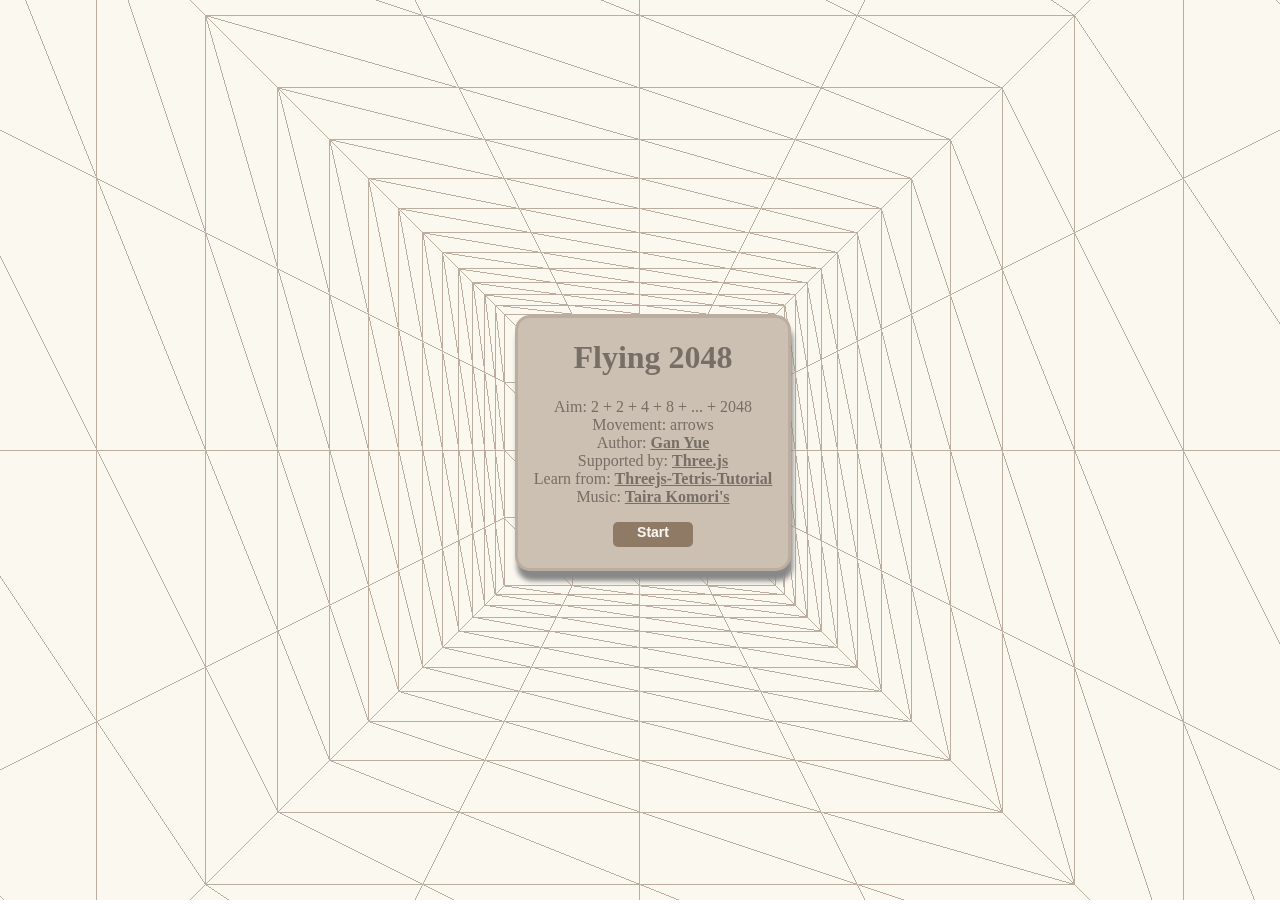
==== index.html @ 717fe2ca "finish most" ====
<!DOCTYPE html>
<html>
	<head>
		<title>Flying 2048</title>
		<link rel="stylesheet" type="text/css" href="css/stylesheet.css" />
		<meta http-equiv="Content-Type" content="text/html; charset=utf-8"/>
	</head>
	<body>
		<audio id="audio_bad" src="music/bad.mp3" preload="auto"></audio>
		<audio id="audio_score" src="music/score.mp3" preload="auto"></audio>
		<audio id="audio_win" src="music/win.mp3" preload="auto"></audio>
		<audio id="audio_move" src="music/move.mp3" preload="auto"></audio>
		<div id="menu">
			<h1>Flying 2048</h1>
			<p>
				Aim: 2 + 2 + 4 + 8 + ... + 2048<br />
				Movement: arrows<br />
				Author: <a href="http://github.com/hermione521">Gan Yue</a><br />
				Supported by: <a href="http://threejs.org/">Three.js</a><br />
				Learn from: <a href="https://github.com/fridek/Threejs-Tetris-Tutorial">Threejs-Tetris-Tutorial</a><br />
				Music: <a href="http://taira-komori.jpn.org/freesounden.html">Taira Komori's</a>
			</p>
			<button id="play_button">Start</button>
		</div>

		<div id="points">
			<h1>0</h1>
		</div>

		<div id="you-win">
			You Win!
		</div>

		<script type="text/javascript" src="js/three.min.js"></script>
		<script type="text/javascript" src="js/flying2048.js"></script>
	</body>
</html>
---- css/stylesheet.css ----
body{
	margin: 0;
	padding: 0;
	overflow: hidden;
	color: #776e65;
}

#menu{
	position: absolute;
	width: 270px;
	height: 250px;

	top: 50%;
	left: 50%;
	margin: -135px 0 0 -125px;

	text-align: center;

	border: 3px solid #bbada0;
	border-radius: 15px;

	background-color: #ccc0b3;
	box-shadow: 2px 10px 5px #888;
}
		 
#menu p{
	color: #776e65;
}

#menu p a{
	font-weight: bold;
	color: #776e65;
}

#menu button{
	width: 80px;
	height: 25px;

	background-color: #8f7a66;

	border-style: none;
	border-radius: 5px;
	padding-bottom: 5px;

	font-size: 14px;
	font-weight: bold;
	color: #f9f6f2;
}

#points{
	position: absolute;
	width: 100px;
	height: 90px;   

	margin-top: 3px;

	top: 20px;
	right: 80px;

	border: 3px solid #bbada0;
	border-radius: 10px;

	background-color: #ccc0b3;
	box-shadow: 2px 10px 5px #888;  

	font-size: 20px;
	font-weight: bold;
	color: #f65e3b;

	text-align: center;
	vertical-align: middle;

	display: none;
}

#points h1{
	font-size: 40px;
}

#you-win{
	color: orange;
	font-size: 250px;
	text-align: center;
	display: none;

	background-color: #000;
	width: 100%;
	height: 100%;
	left:0;
	top:0;/*FF IE7*/
	filter:alpha(opacity=40);/*IE*/
	opacity:0.4;/*FF*/
	z-index:1;
	position:fixed!important;/*FF IE7*/
	position:absolute;/*IE6*/
	_top: expression(eval(document.compatMode &&
		document.compatMode=='CSS1Compat') ?
		documentElement.scrollTop + (document.documentElement.clientHeight-this.offsetHeight)/2 :/*IE6*/
		document.body.scrollTop + (document.body.clientHeight - this.clientHeight)/2);/*IE5 IE5.5*/
}
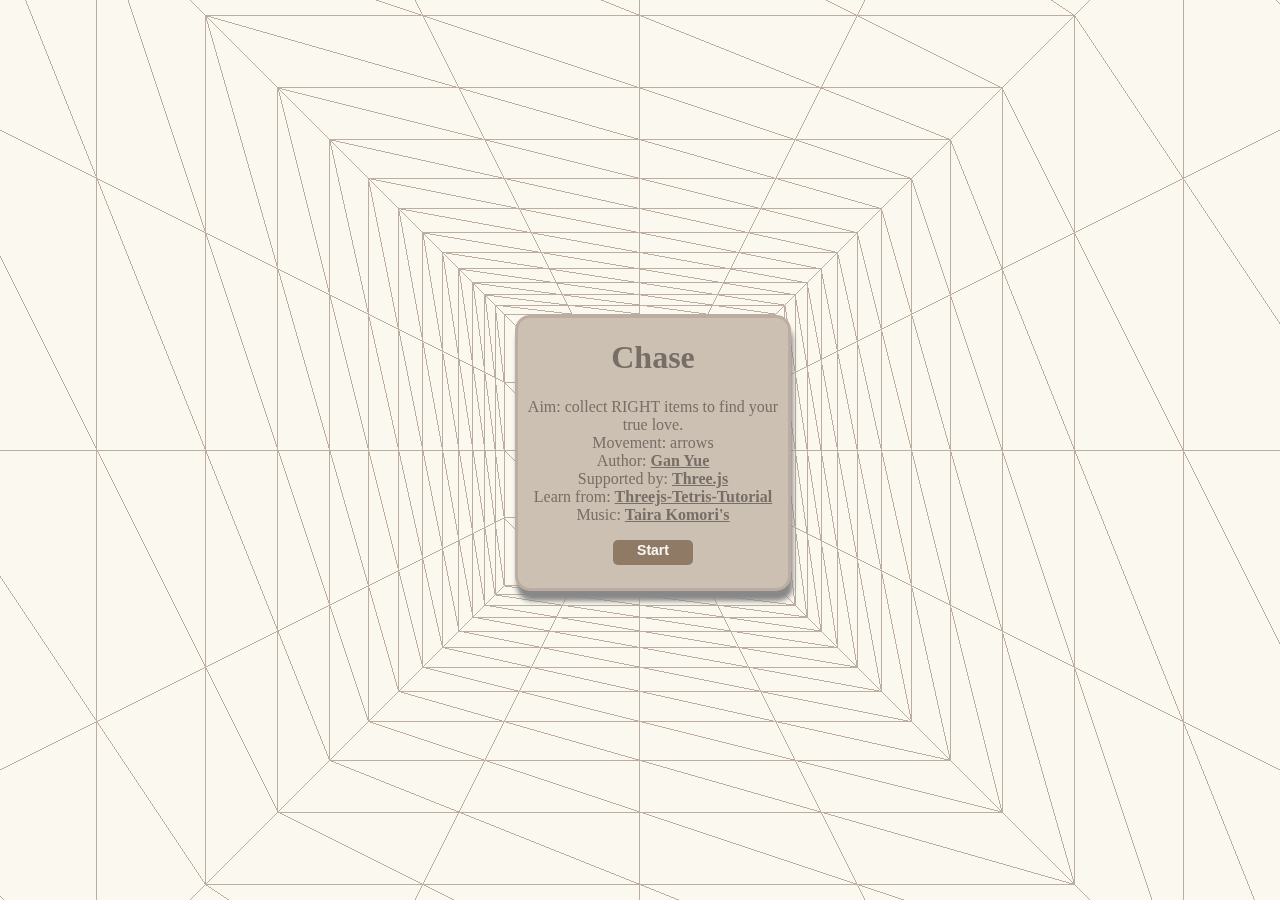
==== commit e8c69284: "finish function" ====
--- a/index.html
+++ b/index.html
@@ -1,7 +1,7 @@
 <!DOCTYPE html>
 <html>
 	<head>
-		<title>Flying 2048</title>
+		<title>Chase</title>
 		<link rel="stylesheet" type="text/css" href="css/stylesheet.css" />
 		<meta http-equiv="Content-Type" content="text/html; charset=utf-8"/>
 	</head>
@@ -11,9 +11,9 @@
 		<audio id="audio_win" src="music/win.mp3" preload="auto"></audio>
 		<audio id="audio_move" src="music/move.mp3" preload="auto"></audio>
 		<div id="menu">
-			<h1>Flying 2048</h1>
+			<h1>Chase</h1>
 			<p>
-				Aim: 2 + 2 + 4 + 8 + ... + 2048<br />
+				Aim: collect RIGHT items to find your true love.<br />
 				Movement: arrows<br />
 				Author: <a href="http://github.com/hermione521">Gan Yue</a><br />
 				Supported by: <a href="http://threejs.org/">Three.js</a><br />
@@ -26,12 +26,19 @@
 		<div id="points">
 			<h1>0</h1>
 		</div>
+		<div id="collected">
+			帮忙签到 0/3<br/>
+			给好吃的 0/3<br/>
+			送回寝室 0/3<br/>
+			促膝谈心 0/3<br/>
+			帮刷早锻 0/3
+		</div>
 
 		<div id="you-win">
 			You Win!
 		</div>
 
 		<script type="text/javascript" src="js/three.min.js"></script>
-		<script type="text/javascript" src="js/flying2048.js"></script>
+		<script type="text/javascript" src="js/chase.js"></script>
 	</body>
 </html>
--- a/css/stylesheet.css
+++ b/css/stylesheet.css
@@ -8,7 +8,7 @@
 #menu{
 	position: absolute;
 	width: 270px;
-	height: 250px;
+	height: 270px;
 
 	top: 50%;
 	left: 50%;
@@ -55,7 +55,7 @@
 	margin-top: 3px;
 
 	top: 20px;
-	right: 80px;
+	right: 60px;
 
 	border: 3px solid #bbada0;
 	border-radius: 10px;
@@ -75,6 +75,36 @@
 
 #points h1{
 	font-size: 40px;
+}
+
+#collected{
+	position: absolute;
+	width: 120px;
+	height: 110px;   
+
+	margin-top: 3px;
+
+	top: 20px;
+	left: 60px;
+
+	border: 3px solid #bbada0;
+	border-radius: 10px;
+
+	background-color: #ccc0b3;
+	box-shadow: 2px 10px 5px #888;  
+
+	font-size: 20px;
+	font-weight: bold;
+	color: #f65e3b;
+
+	text-align: center;
+	vertical-align: middle;
+
+	display: none;
+}
+
+#collected h1{
+	font-size: 20px;
 }
 
 #you-win{
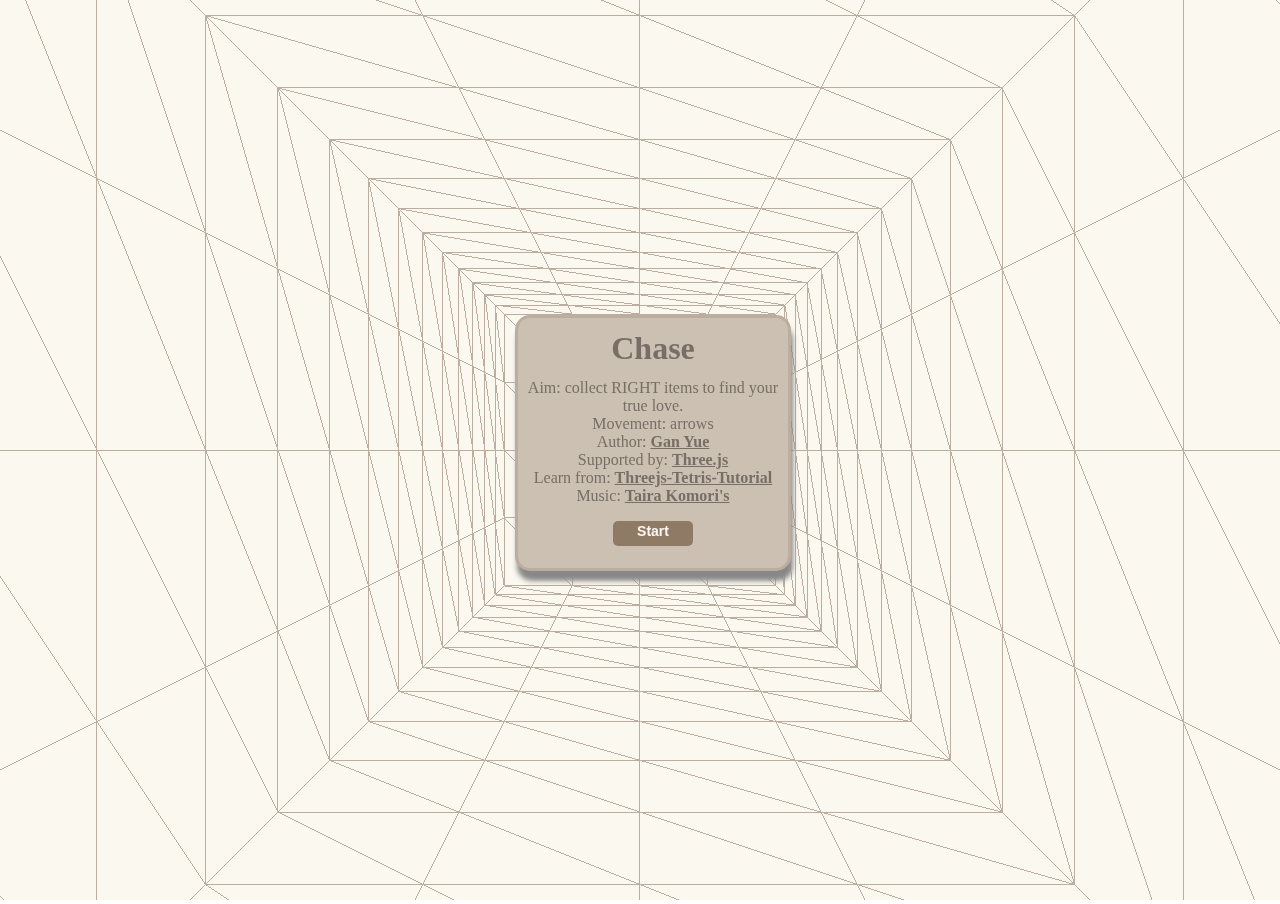
==== commit 9073b5b1: "modify ui" ====
--- a/index.html
+++ b/index.html
@@ -36,7 +36,10 @@
 
 		<div id="you-win">
 			You Win!
+			<div id="result">你花了 <span id="red"></span>小时 追到了妹纸！</div>
 		</div>
+
+		<div id="popup"></div>
 
 		<script type="text/javascript" src="js/three.min.js"></script>
 		<script type="text/javascript" src="js/chase.js"></script>
--- a/css/stylesheet.css
+++ b/css/stylesheet.css
@@ -8,13 +8,14 @@
 #menu{
 	position: absolute;
 	width: 270px;
-	height: 270px;
+	height: 250px;
 
 	top: 50%;
 	left: 50%;
 	margin: -135px 0 0 -125px;
 
 	text-align: center;
+	line-height: 18px;
 
 	border: 3px solid #bbada0;
 	border-radius: 15px;
@@ -73,6 +74,23 @@
 	display: none;
 }
 
+#popup{
+	position: absolute;
+	width: 100px;
+	height: 90px;   
+
+	margin-top: 3px;
+
+	top: 140px;
+	right: 60px; 
+
+	font-size: 20px;
+	font-weight: bold;
+	color: blue;
+
+	display: block;
+}
+
 #points h1{
 	font-size: 40px;
 }
@@ -94,6 +112,7 @@
 	box-shadow: 2px 10px 5px #888;  
 
 	font-size: 20px;
+	line-height: 22px;
 	font-weight: bold;
 	color: #f65e3b;
 
@@ -101,10 +120,6 @@
 	vertical-align: middle;
 
 	display: none;
-}
-
-#collected h1{
-	font-size: 20px;
 }
 
 #you-win{
@@ -127,4 +142,10 @@
 		document.compatMode=='CSS1Compat') ?
 		documentElement.scrollTop + (document.documentElement.clientHeight-this.offsetHeight)/2 :/*IE6*/
 		document.body.scrollTop + (document.body.clientHeight - this.clientHeight)/2);/*IE5 IE5.5*/
+}
+#you-win #result {
+	font-size: 60px;
+}
+#you-win #result #red {
+	color: red;
 }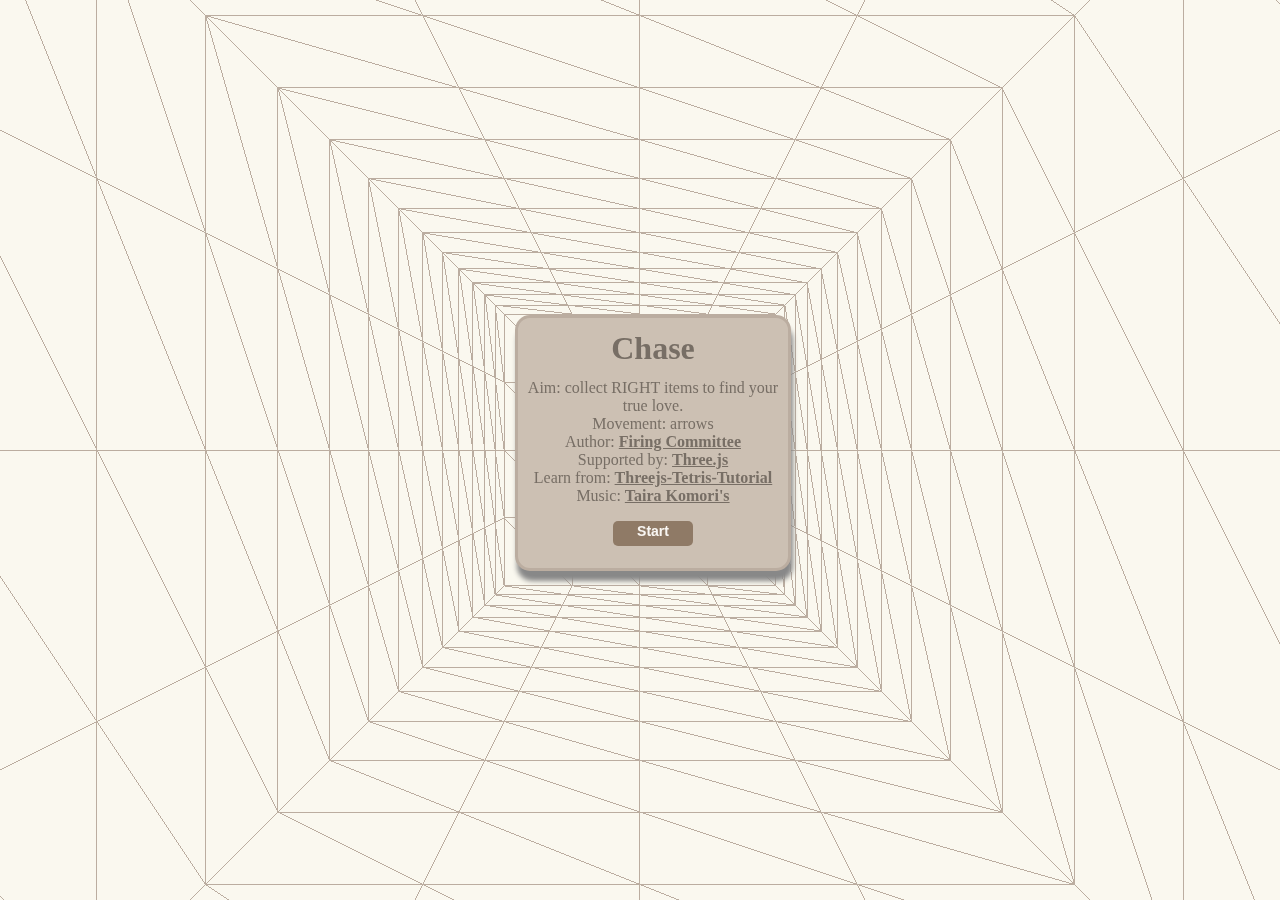
==== commit af0c8e1d: "modify author" ====
--- a/index.html
+++ b/index.html
@@ -15,7 +15,7 @@
 			<p>
 				Aim: collect RIGHT items to find your true love.<br />
 				Movement: arrows<br />
-				Author: <a href="http://github.com/hermione521">Gan Yue</a><br />
+				Author: <a href="http://github.com/hermione521">Firing Committee</a><br />
 				Supported by: <a href="http://threejs.org/">Three.js</a><br />
 				Learn from: <a href="https://github.com/fridek/Threejs-Tetris-Tutorial">Threejs-Tetris-Tutorial</a><br />
 				Music: <a href="http://taira-komori.jpn.org/freesounden.html">Taira Komori's</a>
@@ -26,18 +26,9 @@
 		<div id="points">
 			<h1>0</h1>
 		</div>
-		<div id="collected">
-			帮忙签到 0/3<br/>
-			给好吃的 0/3<br/>
-			送回寝室 0/3<br/>
-			促膝谈心 0/3<br/>
-			帮刷早锻 0/3
-		</div>
 
-		<div id="you-win">
-			You Win!
-			<div id="result">你花了 <span id="red"></span>小时 追到了妹纸！</div>
-		</div>
+		<div id="you-win">You Win!</div>
+		<div id="you-lose">You Lose!</div>
 
 		<div id="popup"></div>
 
--- a/css/stylesheet.css
+++ b/css/stylesheet.css
@@ -62,7 +62,7 @@
 	border-radius: 10px;
 
 	background-color: #ccc0b3;
-	box-shadow: 2px 10px 5px #888;  
+	box-shadow: 2px 10px 5px #888;
 
 	font-size: 20px;
 	font-weight: bold;
@@ -72,6 +72,9 @@
 	vertical-align: middle;
 
 	display: none;
+}
+#points h1{
+	font-size: 40px;
 }
 
 #popup{
@@ -89,37 +92,6 @@
 	color: blue;
 
 	display: block;
-}
-
-#points h1{
-	font-size: 40px;
-}
-
-#collected{
-	position: absolute;
-	width: 120px;
-	height: 110px;   
-
-	margin-top: 3px;
-
-	top: 20px;
-	left: 60px;
-
-	border: 3px solid #bbada0;
-	border-radius: 10px;
-
-	background-color: #ccc0b3;
-	box-shadow: 2px 10px 5px #888;  
-
-	font-size: 20px;
-	line-height: 22px;
-	font-weight: bold;
-	color: #f65e3b;
-
-	text-align: center;
-	vertical-align: middle;
-
-	display: none;
 }
 
 #you-win{
@@ -143,9 +115,25 @@
 		documentElement.scrollTop + (document.documentElement.clientHeight-this.offsetHeight)/2 :/*IE6*/
 		document.body.scrollTop + (document.body.clientHeight - this.clientHeight)/2);/*IE5 IE5.5*/
 }
-#you-win #result {
-	font-size: 60px;
+
+#you-lose{
+	color: orange;
+	font-size: 250px;
+	text-align: center;
+	display: none;
+
+	background-color: #000;
+	width: 100%;
+	height: 100%;
+	left:0;
+	top:0;/*FF IE7*/
+	filter:alpha(opacity=40);/*IE*/
+	opacity:0.4;/*FF*/
+	z-index:1;
+	position:fixed!important;/*FF IE7*/
+	position:absolute;/*IE6*/
+	_top: expression(eval(document.compatMode &&
+		document.compatMode=='CSS1Compat') ?
+		documentElement.scrollTop + (document.documentElement.clientHeight-this.offsetHeight)/2 :/*IE6*/
+		document.body.scrollTop + (document.body.clientHeight - this.clientHeight)/2);/*IE5 IE5.5*/
 }
-#you-win #result #red {
-	color: red;
-}